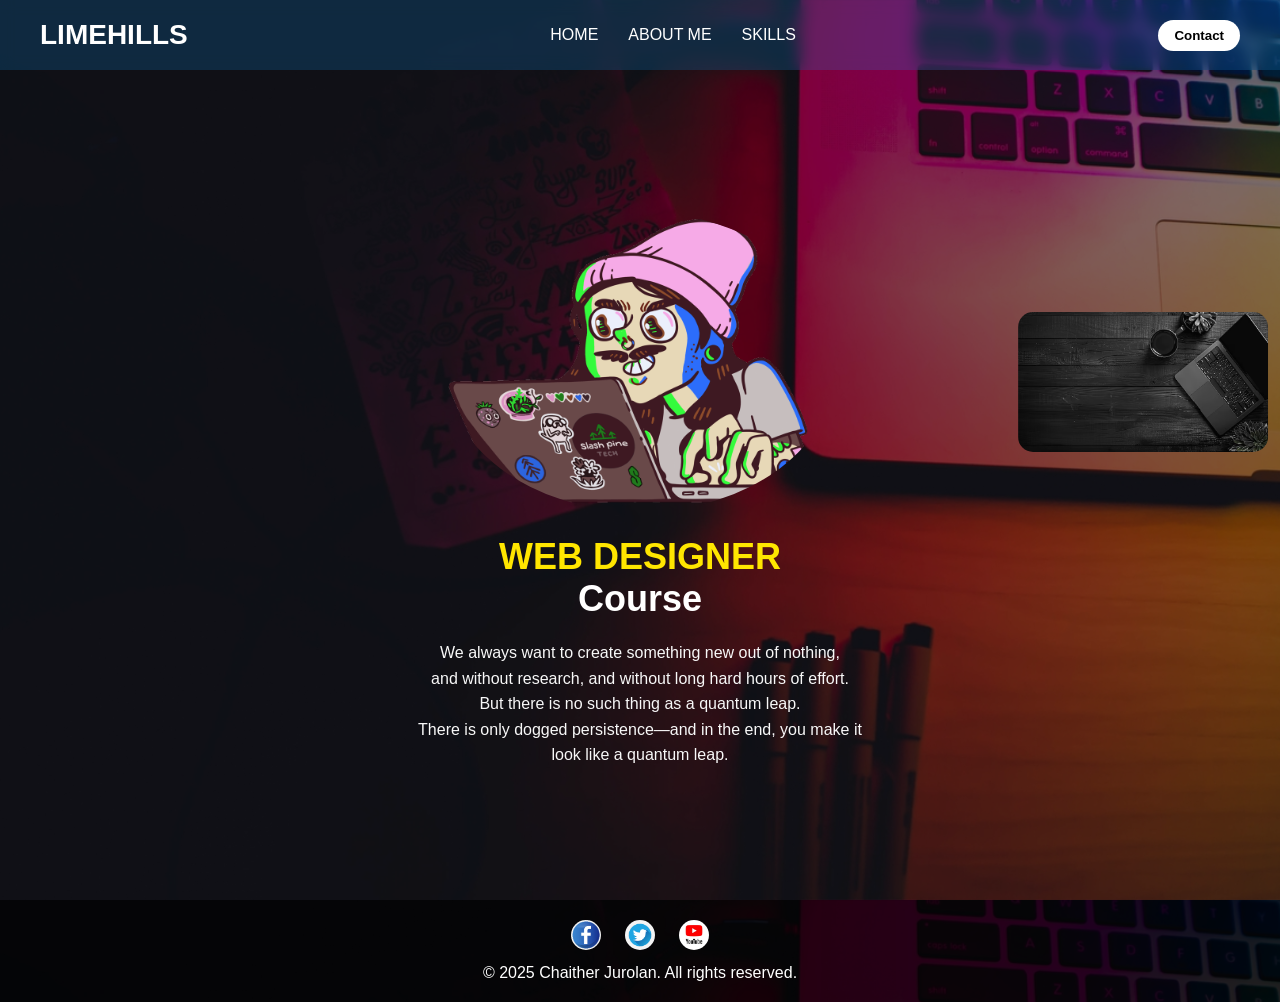
==== index.html @ 4bbf1a1d "first commit" ====
<!DOCTYPE html>
<html lang="en">
<head>
    <meta charset="UTF-8">
    <title>Webpage Design</title>
    <link rel="stylesheet" href="style.css">
    <meta name="viewport" content="width=device-width, initial-scale=1.0">
</head>
<body>

<div class="main">
    <div class="navbar">
        <div class="icon">
            <h2 class="logo">LIMEHILLS</h2>
        </div>

        <div class="menu">
            <ul>
                <li><a href="index.html">HOME</a></li>
                <li><a href="index2.html">ABOUT ME</a></li>
                <li><a href="index3.html">SKILLS</a></li>
            </ul>
        </div>

        <div class="search">
            <a href="https://search.arduino.cc/search?tab=&q=">
                <button class="btn">Contact</button>
            </a>
        </div>
    </div>

    <div class="content">
        <div class="image">
            <img src="photo/pinagtagpo.gif" alt="Profile" class="img">
        </div>
        <div class="hover-image">
    <img src="photo/sgylanggud" alt="Normal Image">
</div>


        <h1><span>WEB DESIGNER</span><br>Course</h1>
        <p class="par">We always want to create something new out of nothing,<br>
            and without research, and without long hard hours of effort.<br>
            But there is no such thing as a quantum leap.<br>
            There is only dogged persistence—and in the end, you make it<br>
            look like a quantum leap.</p>

        
    </div>
</div>
<footer class="footer">
    <div class="social-icons">
        <a href="https://www.facebook.com/chaither.jurolan.583" target="_blank" >
            <img src="photo/faceb.webp" alt="Facebook">
        </a>
        <a href="https://twitter.com" target="_blank">
            <img src="photo/twee.png" alt="Twitter">
        </a>
        <a href="https://youtube.com" target="_blank">
            <img src="photo/you.jpg" alt="YouTube">
        </a>
    </div>
    <p>&copy; 2025 Chaither Jurolan. All rights reserved.</p>
</footer>




</body>
</html>
---- style.css ----
* {
    margin: 0;
    padding: 0;
    box-sizing: border-box;
    font-family: 'Segoe UI', sans-serif;
}

body {
   
    width: 100%;
    background: linear-gradient(to top, rgba(0,0,0,0.5)50%,rgba(0,0,0,0.5)50%), url(photo/waj.jpg);
    background-position: center;
    background-size: cover;
    height: 100vh;
     overflow-x: hidden; 
    overflow-y: auto;    

}

.main {
   width: 100%;
    min-height: 100vh;
    position: relative;
    padding-bottom: 100px;
}

.navbar {
    width: 100%;
    height: 70px;
    display: flex;
    justify-content: space-between;
    align-items: center;
    background-color: rgba(15, 147, 235, 0.2);
    padding: 0 40px;
    backdrop-filter: blur(8px);
}

.icon .logo {
    font-size: 28px;
    font-weight: bold;
    color: #fff;
}

.menu ul {
    display: flex;
    list-style: none;
}

.menu ul li {
    margin: 0 15px;
}

.menu ul li a {
    text-decoration: none;
    color: white;
    font-size: 16px;
    transition: color 0.3s;
}

.menu ul li a:hover {
    color: #ffe600;
}

.search .btn {
    padding: 8px 16px;
    background-color: #fff;
    border: none;
    border-radius: 20px;
    cursor: pointer;
    font-weight: bold;
    transition: background-color 0.3s;
}

.search .btn:hover {
    background-color: #ffe600;
}

.content {
    position: absolute;
    top: 50%;
    left: 50%;
    transform: translate(-50%, -50%);
    text-align: center;
    max-width: 800px;
}

.img {
   margin-top: 100px;
    width: 300  px;
    height: 300px;
    border-radius: 50%;
    object-fit: cover;
    margin-bottom: 20px;
    
}

.content h1 {
    font-size: 36px;
    color: white;
}

.content h1 span {
    color: #ffe600;
    font-weight: bold;
}



.par {
    font-size: 16px;
    color: #f8f8f8;
    margin: 20px 0;
    line-height: 1.6;
}

.cn {
    padding: 10px 25px;
    background-color: #fff;
    border: none;
    border-radius: 25px;
    font-size: 16px;
    cursor: pointer;
    transition: 0.3s;
}

.cn a {
    text-decoration: none;
    color: #333;
    font-weight: bold;
}

.cn:hover {
    background-color: #ffe600;
}

.footer {
    background-color: rgba(0, 0, 0, 0.7);
    padding: 20px 0;
    text-align: center;
    color: #fff;
    width: 100%;
}

.social-icons {
    margin-bottom: 10px;
}

.social-icons a {
    margin: 0 10px;
    display: inline-block;
}

.social-icons img {
    width: 30px;
    height: 30px;
    transition: transform 0.3s;
    border-radius: 50%;
    
}

.social-icons img:hover {
    transform: scale(1.2);
}
.hover-image {
    position:absolute;
    margin-left:600px;
    top: 200px;
    width: 250px;
    height: auto;
    transition: all 0.3s ease;
    
    
}

.hover-image img {
    width: 100%;
    height: auto;
    border-radius: 15px;
    transition: transform 0.3s ease, filter 0.3s ease;
    
}

.hover-image img:hover {
    transform: scale(1.05);
    filter: brightness(1.2);
    content: url('photo/sgylanggud'); /* 👈 Change image on hover */
}
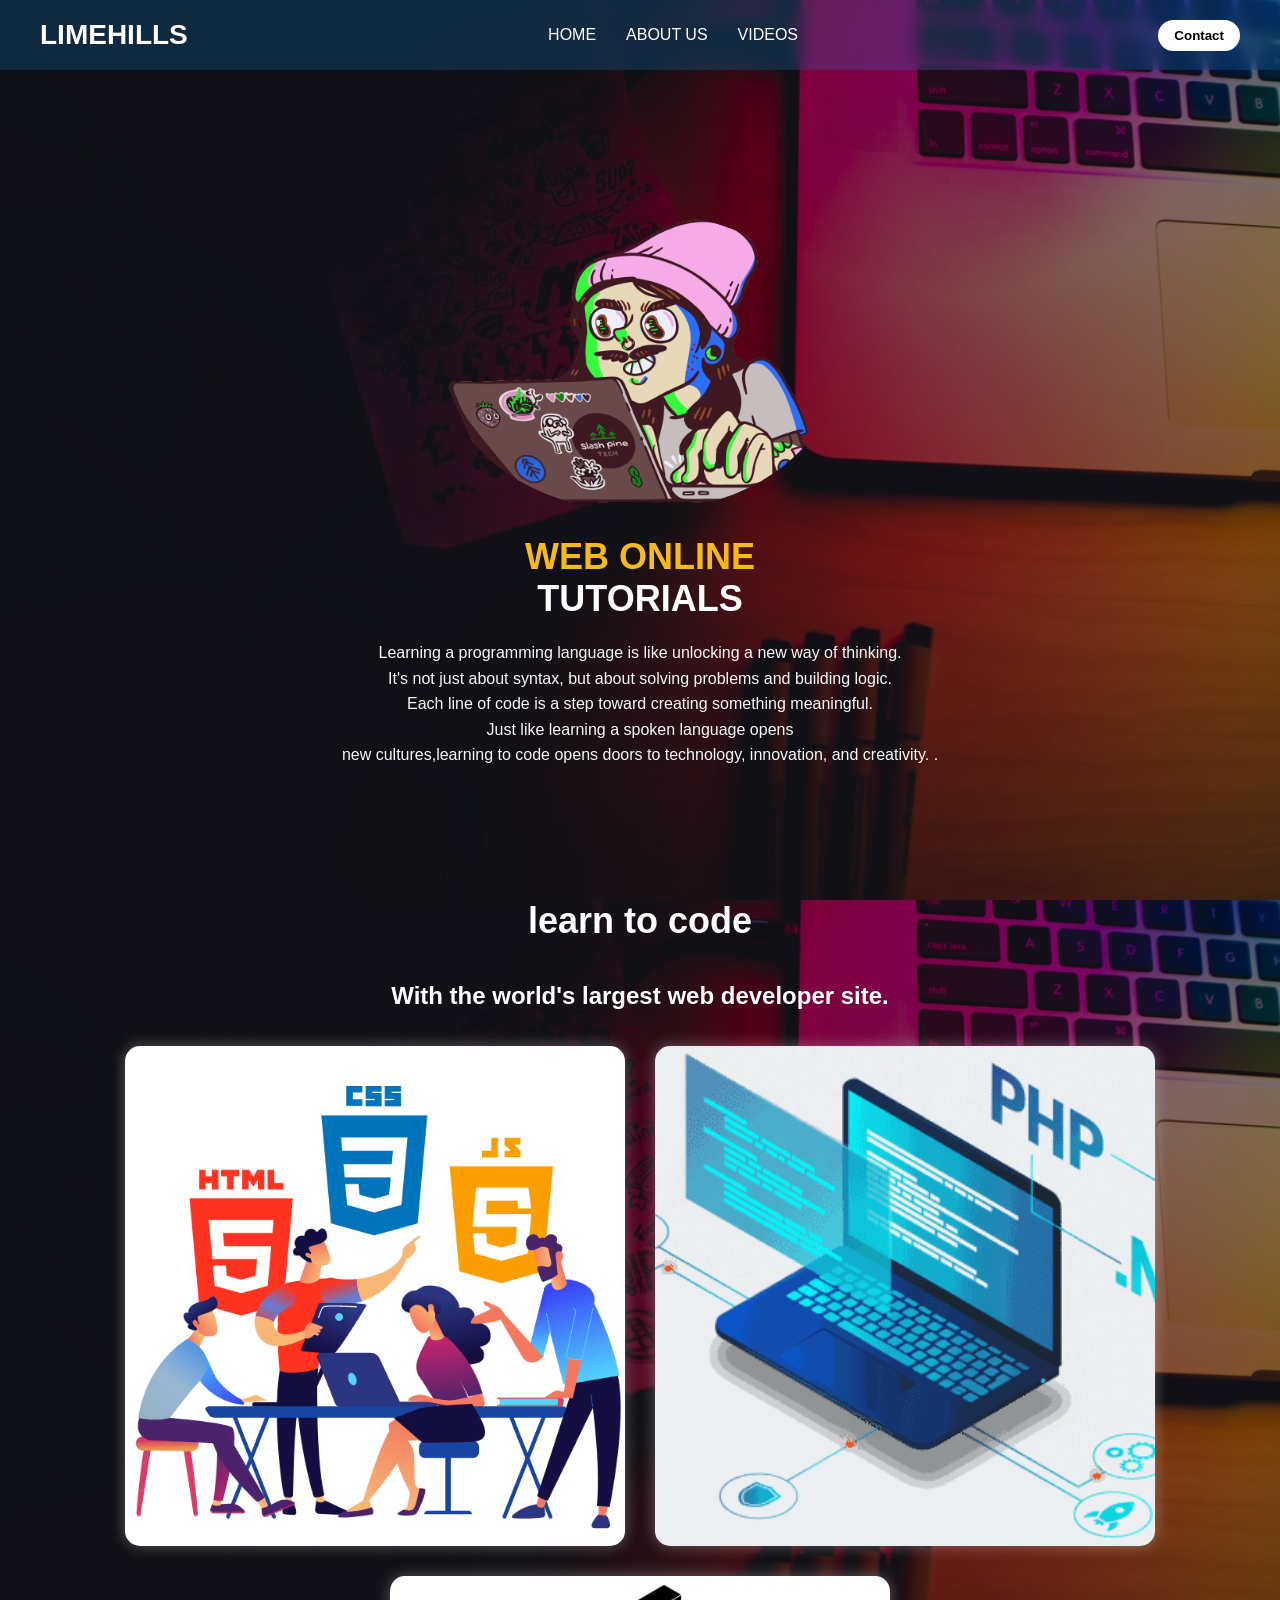
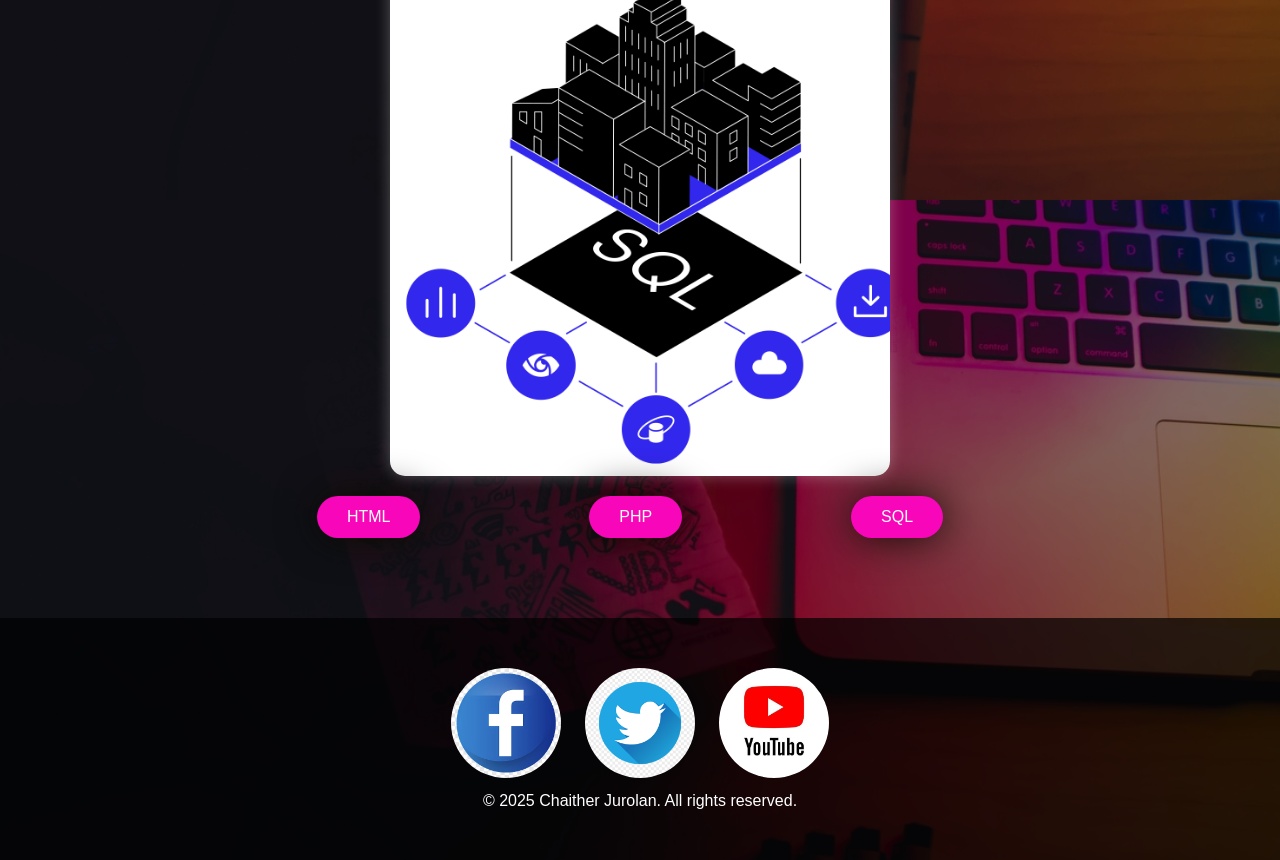
==== commit ceeb7427: "chaither" ====
--- a/index.html
+++ b/index.html
@@ -3,7 +3,7 @@
 <head>
     <meta charset="UTF-8">
     <title>Webpage Design</title>
-    <link rel="stylesheet" href="style.css">
+    <link rel="stylesheet" href="index.css">
     <meta name="viewport" content="width=device-width, initial-scale=1.0">
 </head>
 <body>
@@ -16,9 +16,9 @@
 
         <div class="menu">
             <ul>
-                <li><a href="index.html">HOME</a></li>
-                <li><a href="index2.html">ABOUT ME</a></li>
-                <li><a href="index3.html">SKILLS</a></li>
+                <li><a href="#">HOME</a></li>
+                <li><a href="#">ABOUT US</a></li>
+                <li><a href="#">VIDEOS</a></li>
             </ul>
         </div>
 
@@ -29,25 +29,54 @@
         </div>
     </div>
 
+    
+
     <div class="content">
         <div class="image">
             <img src="photo/pinagtagpo.gif" alt="Profile" class="img">
         </div>
-        <div class="hover-image">
-    <img src="photo/sgylanggud" alt="Normal Image">
-</div>
 
 
-        <h1><span>WEB DESIGNER</span><br>Course</h1>
-        <p class="par">We always want to create something new out of nothing,<br>
-            and without research, and without long hard hours of effort.<br>
-            But there is no such thing as a quantum leap.<br>
-            There is only dogged persistence—and in the end, you make it<br>
-            look like a quantum leap.</p>
+        <h1><span>WEB ONLINE</span><br>TUTORIALS</h1>
+        <p class="par">Learning a programming language is like unlocking a new way of thinking. <br>
+            It's not just about syntax, but about solving problems and building logic. <br>
+            Each line of code is a step toward creating something meaningful. <br>Just like learning a spoken language opens<br> 
+            new cultures,learning to code opens doors to technology, innovation, and creativity.
+.</p>
 
         
     </div>
 </div>
+
+
+
+
+
+
+  <section class="landing">
+    <h1>learn to code</h1>
+       <h2>With the world's largest web developer site.</h2><br><br>
+    <div class="image-container">
+      <div class="image-card">
+        <img src="photo/html.gif" alt="Image 1" ><a href="html.html"></a>>
+      </div>
+      <div class="image-card">
+        <img src="photo/php.gif" alt="Image 2">
+      </div>
+      <div class="image-card">
+        <img src="photo/sql.gif" alt="Image 3">
+      </div>
+    </div>
+
+<div class="button-column">
+  <a href="html.html" class="my-btn">HTML</a>
+  <a href="php.html" class="my-btn">PHP</a>
+  <a href="mysql.html" class="my-btn">SQL</a>
+</div>
+
+
+  
+
 <footer class="footer">
     <div class="social-icons">
         <a href="https://www.facebook.com/chaither.jurolan.583" target="_blank" >
--- a/index.css
+++ b/index.css
@@ -0,0 +1,295 @@
+* {
+    margin: 0;
+    padding: 0;
+    box-sizing: border-box;
+    font-family: 'Segoe UI', sans-serif;
+}
+
+body {
+   
+    width: 100%;
+    background: linear-gradient(to top, rgba(0,0,0,0.5)50%,rgba(0,0,0,0.5)50%), url(photo/waj.jpg);
+    background-position: center;
+    background-size: cover;
+    height: 100vh;
+     overflow-x: hidden; 
+    overflow-y: auto;    
+
+}
+
+.main {
+   width: 100%;
+    min-height: 100vh;
+    position: relative;
+    padding-bottom: 100px;
+}
+
+.navbar {
+    width: 100%;
+    height: 70px;
+    display: flex;
+    justify-content: space-between;
+    align-items: center;
+    background-color: rgba(15, 147, 235, 0.2);
+    padding: 0 40px;
+    backdrop-filter: blur(8px);
+}
+
+.icon .logo {
+    font-size: 28px;
+    font-weight: bold;
+    color: #fff;
+}
+
+.menu ul {
+    display: flex;
+    list-style: none;
+}
+
+.menu ul li {
+    margin: 0 15px;
+}
+
+.menu ul li a {
+    text-decoration: none;
+    color: white;
+    font-size: 16px;
+    transition: color 0.3s;
+}
+
+.menu ul li a:hover {
+    color: #ffe600;
+}
+
+.search .btn {
+    padding: 8px 16px;
+    background-color: #fff;
+    border: none;
+    border-radius: 20px;
+    cursor: pointer;
+    font-weight: bold;
+    transition: background-color 0.3s;
+}
+
+.search .btn:hover {
+    background-color: #ffe600;
+}
+
+.content {
+    position: absolute;
+    top: 50%;
+    left: 50%;
+    transform: translate(-50%, -50%);
+    text-align: center;
+    max-width: 800px;
+}
+
+.img {
+   margin-top: 100px;
+    width: 300  px;
+    height: 300px;
+    border-radius: 50%;
+    object-fit: cover;
+    margin-bottom: 20px;
+    
+}
+
+
+
+.content h1 {
+    font-size: 36px;
+    color: white;
+}
+
+
+
+
+
+
+
+.content h1 span {
+    color: #f8bb15;
+    font-weight: bold;
+}
+
+
+
+.par {
+    font-size: 16px;
+    color: #f8f8f8;
+    margin: 20px 0;
+    line-height: 1.6;
+}
+
+.cn {
+    padding: 10px 25px;
+    background-color: #fff;
+    border: none;
+    border-radius: 25px;
+    font-size: 16px;
+    cursor: pointer;
+    transition: 0.3s;
+}
+
+.cn a {
+    text-decoration: none;
+    color: #333;
+    font-weight: bold;
+}
+
+.cn:hover {
+    background-color: #ffe600;
+}
+
+.footer {
+    background-color: rgba(0, 0, 0, 0.7);
+    padding: 50px ;
+    text-align: center;
+    color: #fff;
+    width: 100%;
+}
+
+.social-icons {
+    margin-bottom: 10px;
+}
+
+.social-icons a {
+    margin: 0 10px;
+    display: inline-block;
+}
+
+.social-icons img {
+    width: 110px;
+    height: 110px;
+    transition: transform 0.3s;
+    border-radius: 50%;
+    
+}
+
+.social-icons img:hover {
+    transform: scale(1.2);
+}
+.hover-image {
+    position:inherit;
+    margin-left:600px;
+    top: 200px;
+    width: 250px;
+    height: auto;
+    transition: all 0.3s ease;
+    margin-bottom: 200px;
+
+    
+    
+}
+
+.hover-image img {
+    width: 100%;
+    height: auto;
+    border-radius: 100px;
+    transition: transform 0.2s ease, filter 0.2s ease;
+  
+}
+
+.hover-image img:hover {
+    transform: scale(1.05);
+    filter: brightness(1.2);
+    content: url('source.gif'); 
+    border-radius: 50px;
+}
+
+
+
+
+
+.landing {
+  text-align: center;
+  color: #fff;
+}
+
+.landing h1 {
+  margin-bottom: 40px;
+  font-size: 36px;
+}
+
+.image-container {
+  display: flex;
+  gap: 30px;
+  justify-content: center;
+  flex-wrap: wrap;
+}
+
+
+.image-card {
+  width: 500px;
+  height: 500px;
+  overflow: hidden;
+  border-radius: 15px;
+  box-shadow: 0 0 15px rgba(255, 255, 255, 0.3);
+  transition: transform 0.3s ease;
+}
+
+.image-card img {
+  width: 100%;
+  height: 100%;
+  object-fit: cover;
+  transition: transform 0.3s ease;
+  
+}
+
+.image-card:hover img {
+  transform: scale(1.1); 
+}
+
+@media screen and (max-width: 1000px) {
+  .image-container {
+    flex-direction: column;
+    align-items: center;
+    margin-top: 100px;
+  
+  }
+}
+
+.button-column {
+  position:relative;  
+  top: 20px;
+  bottom: 20px;
+  right: 260px;
+  display: flex;
+  flex-direction: row;
+  align-items:center;
+  justify-content: space-around;
+  max-width: 2000px;
+  margin-left: 500px;
+  gap: 15px;
+  z-index: 1000;
+  margin-bottom: 100px;
+}
+
+.my-btn {
+  background: #f706ba;
+  color: white;
+  padding: 12px 30px;
+  border: none;
+  border-radius: 30px;
+  box-shadow: 0 0 40px #0e0901;
+  font-size: 16px;
+  cursor: pointer;
+  transition: 0.4s;
+  text-decoration: none;   /* remove underline from <a> */
+  display: inline-block;
+}
+
+.my-btn:hover {
+  background: #00a8c6;
+  box-shadow: 0 0 15px #c600b5, 0 0 30px #00c634;
+   transform: scale(1.1); /* zoom in by 10% */
+  box-shadow: 0 0 15px #c600b5, 0 0 30px #00c634;
+}
+
+
+
+
+
+
+
+
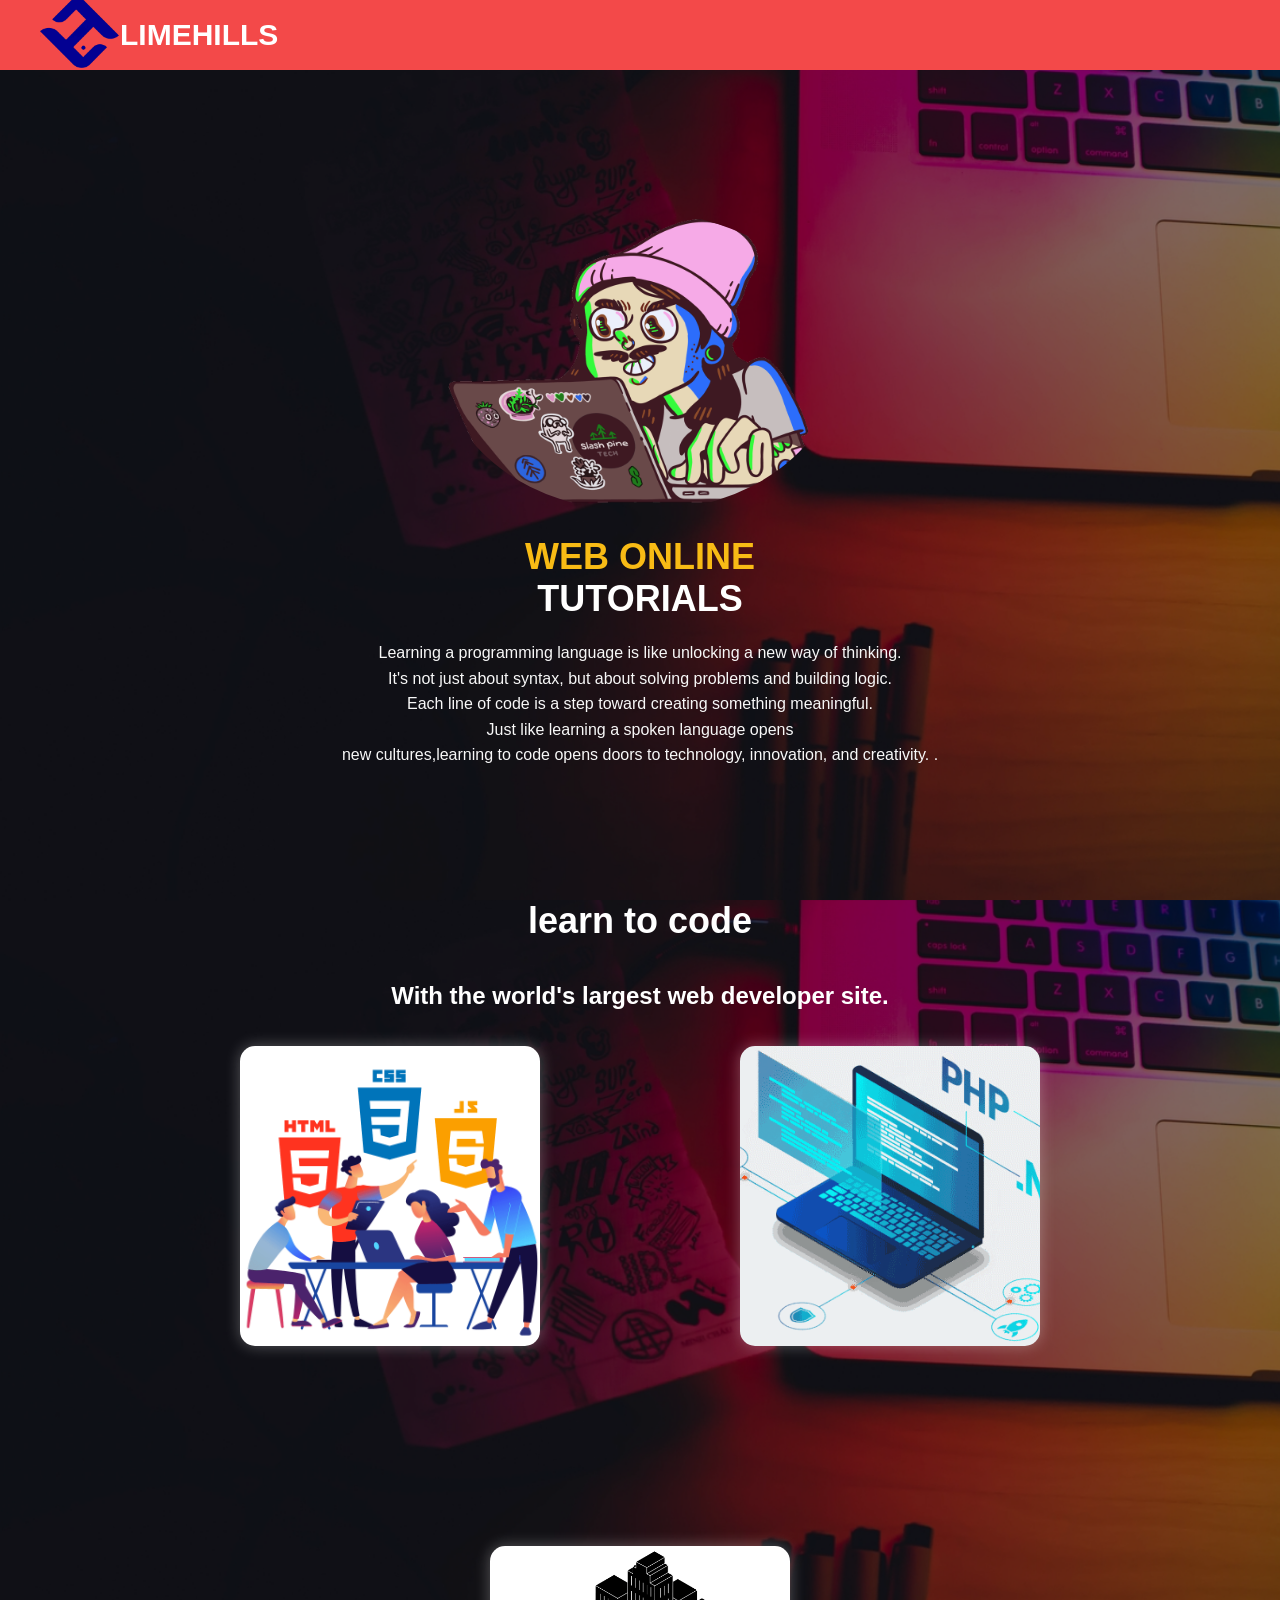
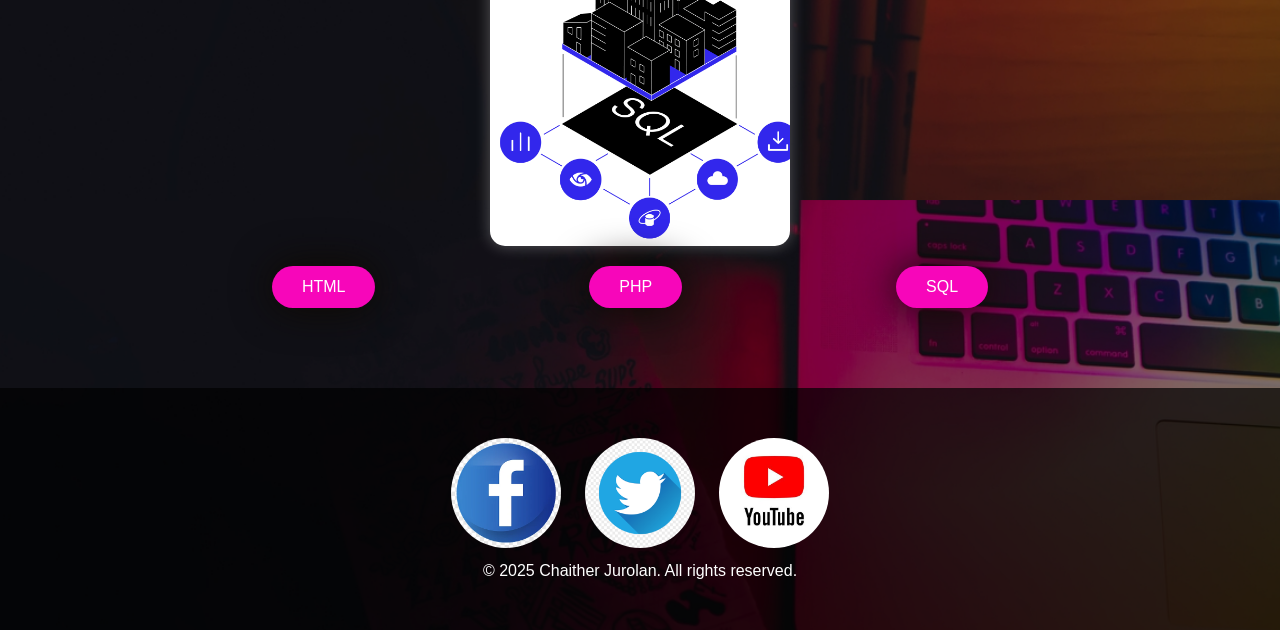
==== commit 47547773: "wala" ====
--- a/index.html
+++ b/index.html
@@ -10,15 +10,21 @@
 
 <div class="main">
     <div class="navbar">
+        <div class="log">
+             <img src="photo/logo.png" alt="Profile" class="img">
+        </div>
+
         <div class="icon">
             <h2 class="logo">LIMEHILLS</h2>
+          
         </div>
+        <script src="index.js"></script>
 
         <div class="menu">
             <ul>
-                <li><a href="#">HOME</a></li>
-                <li><a href="#">ABOUT US</a></li>
-                <li><a href="#">VIDEOS</a></li>
+                <li><a href="index.css">HOME</a></li>
+                <li><a href="about.html">ABOUT US</a></li>
+                <li><a href="videos.html">VIDEOS</a></li>
             </ul>
         </div>
 
@@ -58,7 +64,7 @@
        <h2>With the world's largest web developer site.</h2><br><br>
     <div class="image-container">
       <div class="image-card">
-        <img src="photo/html.gif" alt="Image 1" ><a href="html.html"></a>>
+        <img src="photo/html.gif" alt="Image 1" href="html.html" >
       </div>
       <div class="image-card">
         <img src="photo/php.gif" alt="Image 2">
@@ -96,4 +102,4 @@
 
 
 </body>
-</html>
+</html>
--- a/index.css
+++ b/index.css
@@ -30,15 +30,23 @@
     display: flex;
     justify-content: space-between;
     align-items: center;
-    background-color: rgba(15, 147, 235, 0.2);
+    background-color: rgb(243, 73, 73);
     padding: 0 40px;
     backdrop-filter: blur(8px);
 }
+.navbar img {
+    
+    height: 80px;
+    width: 80px;
+    margin-top: 20px;
+
+}
 
 .icon .logo {
-    font-size: 28px;
+    font-size: 30px;
     font-weight: bold;
     color: #fff;
+    margin-right: 1200px;
 }
 
 .menu ul {
@@ -86,7 +94,7 @@
 
 .img {
    margin-top: 100px;
-    width: 300  px;
+    width: 300 px;
     height: 300px;
     border-radius: 50%;
     object-fit: cover;
@@ -121,25 +129,7 @@
     line-height: 1.6;
 }
 
-.cn {
-    padding: 10px 25px;
-    background-color: #fff;
-    border: none;
-    border-radius: 25px;
-    font-size: 16px;
-    cursor: pointer;
-    transition: 0.3s;
-}
-
-.cn a {
-    text-decoration: none;
-    color: #333;
-    font-weight: bold;
-}
-
-.cn:hover {
-    background-color: #ffe600;
-}
+
 
 .footer {
     background-color: rgba(0, 0, 0, 0.7);
@@ -213,19 +203,20 @@
 
 .image-container {
   display: flex;
-  gap: 30px;
+  gap: 200px;
   justify-content: center;
   flex-wrap: wrap;
 }
 
 
 .image-card {
-  width: 500px;
-  height: 500px;
+  width: 300px;
+  height: 300px;
   overflow: hidden;
   border-radius: 15px;
   box-shadow: 0 0 15px rgba(255, 255, 255, 0.3);
   transition: transform 0.3s ease;
+  
 }
 
 .image-card img {
@@ -260,7 +251,7 @@
   justify-content: space-around;
   max-width: 2000px;
   margin-left: 500px;
-  gap: 15px;
+  gap: 150px;
   z-index: 1000;
   margin-bottom: 100px;
 }
@@ -275,14 +266,14 @@
   font-size: 16px;
   cursor: pointer;
   transition: 0.4s;
-  text-decoration: none;   /* remove underline from <a> */
+  text-decoration: none; 
   display: inline-block;
 }
 
 .my-btn:hover {
   background: #00a8c6;
   box-shadow: 0 0 15px #c600b5, 0 0 30px #00c634;
-   transform: scale(1.1); /* zoom in by 10% */
+   transform: scale(1.1); 
   box-shadow: 0 0 15px #c600b5, 0 0 30px #00c634;
 }
 
